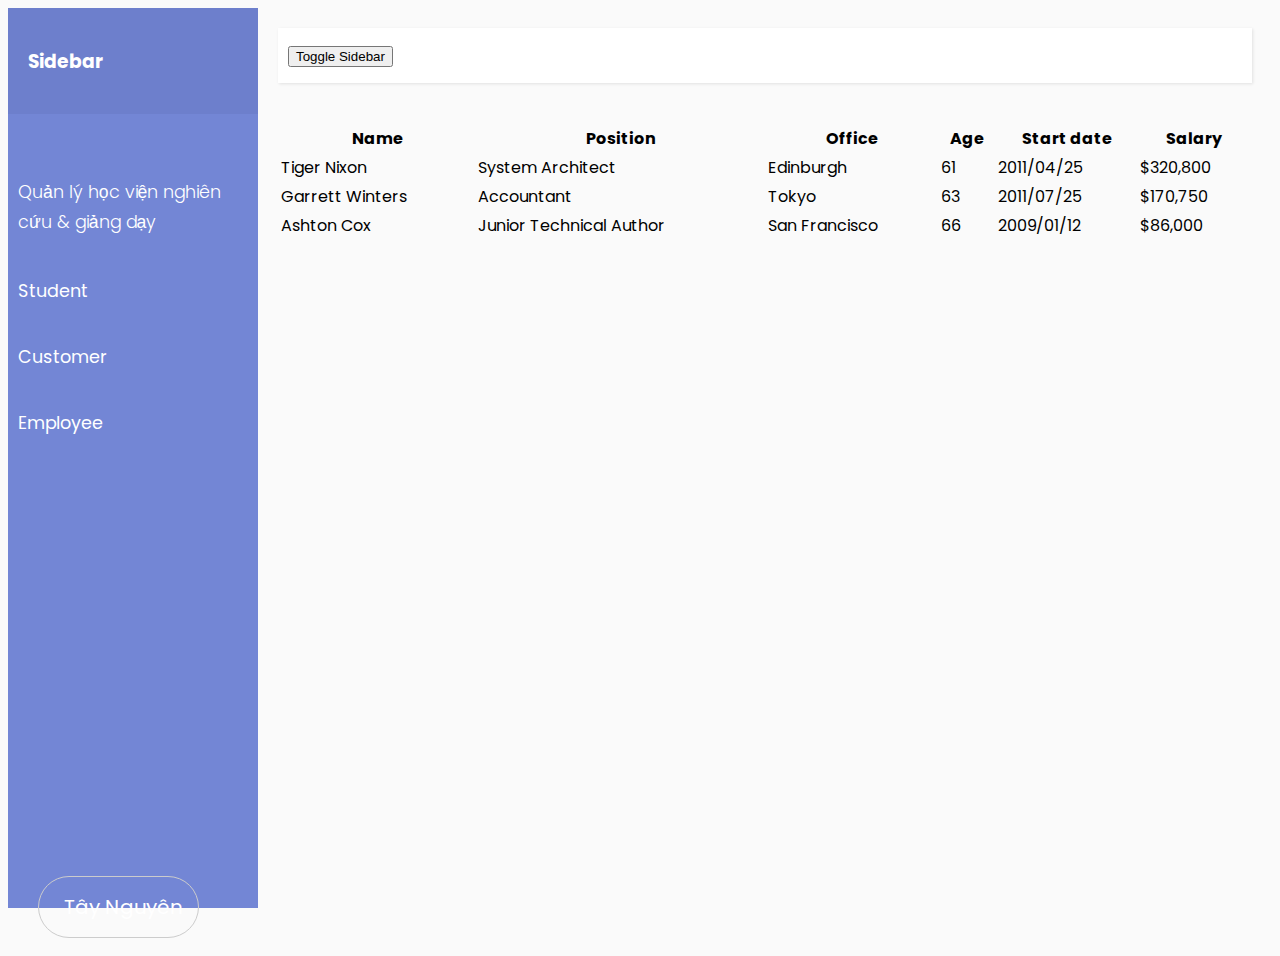
==== pages/customer.html @ c9201196 "push code" ====
<!DOCTYPE html>
<html lang="en">
    <head>
        <meta charset="UTF-8" />
        <meta name="viewport" content="width=device-width, initial-scale=1.0" />
        <title>Bài Tập ES6</title>

        <!-- Bootstrap CSS CDN -->
        <link
            rel="stylesheet"
            href="https://stackpath.bootstrapcdn.com/bootstrap/4.1.0/css/bootstrap.min.css"
            integrity="sha384-9gVQ4dYFwwWSjIDZnLEWnxCjeSWFphJiwGPXr1jddIhOegiu1FwO5qRGvFXOdJZ4"
            crossorigin="anonymous"
        />
        <!-- CDN font-awesome-->
        <link
            rel="stylesheet"
            href="https://cdnjs.cloudflare.com/ajax/libs/font-awesome/6.5.1/css/all.min.css"
            integrity="sha512-DTOQO9RWCH3ppGqcWaEA1BIZOC6xxalwEsw9c2QQeAIftl+Vegovlnee1c9QX4TctnWMn13TZye+giMm8e2LwA=="
            crossorigin="anonymous"
            referrerpolicy="no-referrer"
        />

        <!-- CSS -->
        <link rel="stylesheet" href="../style.css" />
    </head>
    <body>
        <div class="wrapper">
            <!-- Sidebar  -->
            <nav id="sidebar">
                <div class="sidebar-header">
                    <h3>Sidebar</h3>
                </div>

                <ul class="list-unstyled components">
                    <p>Quản lý học viện nghiên cứu & giảng dạy</p>

                    <li>
                        <a href="./student.html">Student</a>
                    </li>
                    <li>
                        <a href="#">Customer</a>
                    </li>
                    <li>
                        <a href="./employee.html">Employee</a>
                    </li>
                </ul>

                <div class="sidebar-btn-wrapper">
                    <a
                        href="https://github.com/taynguyen528/BaiTapES6"
                        target="_blank"
                        className="sidebar-btn"
                        rel="noopener noreferrer"
                    >
                        <i class="fa-brands fa-github"></i>
                        <span> Tây Nguyên </span>
                    </a>
                </div>
            </nav>
            <!-- Content -->
            <div id="content">
                <nav class="navbar navbar-expand-lg navbar-light bg-light">
                    <div class="container-fluid">
                        <button
                            type="button"
                            id="sidebarCollapse"
                            class="btn btn-info"
                        >
                            <i class="fas fa-align-left"></i>
                            <span>Toggle Sidebar</span>
                        </button>
                    </div>
                </nav>
                <div class="row py-5">
                    <div class="col-lg-10 mx-auto">
                        <div class="card rounded shadow border-0">
                            <div class="card-body p-5 bg-white rounded">
                                <div class="table-responsive">
                                    <table
                                        id="example"
                                        style="width: 100%"
                                        class="table table-striped table-bordered"
                                    >
                                        <thead>
                                            <tr>
                                                <th>Name</th>
                                                <th>Position</th>
                                                <th>Office</th>
                                                <th>Age</th>
                                                <th>Start date</th>
                                                <th>Salary</th>
                                            </tr>
                                        </thead>
                                        <tbody>
                                            <tr>
                                                <td>Tiger Nixon</td>
                                                <td>System Architect</td>
                                                <td>Edinburgh</td>
                                                <td>61</td>
                                                <td>2011/04/25</td>
                                                <td>$320,800</td>
                                            </tr>
                                            <tr>
                                                <td>Garrett Winters</td>
                                                <td>Accountant</td>
                                                <td>Tokyo</td>
                                                <td>63</td>
                                                <td>2011/07/25</td>
                                                <td>$170,750</td>
                                            </tr>
                                            <tr>
                                                <td>Ashton Cox</td>
                                                <td>Junior Technical Author</td>
                                                <td>San Francisco</td>
                                                <td>66</td>
                                                <td>2009/01/12</td>
                                                <td>$86,000</td>
                                            </tr>
                                        </tbody>
                                    </table>
                                </div>
                            </div>
                        </div>
                    </div>
                </div>
            </div>
        </div>

        <!-- JS -->
        <!-- jQuery CDN - Slim version (=without AJAX) -->
        <script
            src="https://code.jquery.com/jquery-3.3.1.slim.min.js"
            integrity="sha384-q8i/X+965DzO0rT7abK41JStQIAqVgRVzpbzo5smXKp4YfRvH+8abtTE1Pi6jizo"
            crossorigin="anonymous"
        ></script>
        <!-- Bootstrap JS -->
        <script
            src="https://stackpath.bootstrapcdn.com/bootstrap/4.1.0/js/bootstrap.min.js"
            integrity="sha384-uefMccjFJAIv6A+rW+L4AHf99KvxDjWSu1z9VI8SKNVmz4sk7buKt/6v9KI65qnm"
            crossorigin="anonymous"
        ></script>
        <script type="text/javascript">
            $(document).ready(function () {
                $("#sidebarCollapse").on("click", function () {
                    $("#sidebar").toggleClass("active");
                });
            });
        </script>
        <script type="module" src="main.js"></script>
    </body>
</html>
---- style.css ----
/*
    DEMO STYLE
*/

@import "https://fonts.googleapis.com/css?family=Poppins:300,400,500,600,700";
body {
    font-family: "Poppins", sans-serif;
    background: #fafafa;
}

p {
    font-family: "Poppins", sans-serif;
    font-size: 1.1em;
    font-weight: 300;
    line-height: 1.7em;
    color: #999;
}

a,
a:hover,
a:focus {
    color: inherit;
    text-decoration: none;
    transition: all 0.3s;
}

.navbar {
    padding: 15px 10px;
    background: #fff;
    border: none;
    border-radius: 0;
    margin-bottom: 40px;
    box-shadow: 1px 1px 3px rgba(0, 0, 0, 0.1);
}

.navbar-btn {
    box-shadow: none;
    outline: none !important;
    border: none;
}

.line {
    width: 100%;
    height: 1px;
    border-bottom: 1px dashed #ddd;
    margin: 40px 0;
}

/* ---------------------------------------------------
    SIDEBAR STYLE
----------------------------------------------------- */

.wrapper {
    position: relative;
    display: flex;
    width: 100%;
    align-items: stretch;
}

#sidebar {
    min-width: 250px;
    max-width: 250px;
    background: #7386d5;
    color: #fff;
    transition: all 0.3s;
    height: 100vh;
}

#sidebar.active {
    margin-left: -250px;
}

#sidebar .sidebar-header {
    padding: 20px;
    background: #6d7fcc;
}

#sidebar ul.components {
    padding: 20px 0;
}

#sidebar ul p {
    color: #fff;
    padding: 10px;
}

#sidebar ul li {
    margin: 20px 0;
}

#sidebar ul li a {
    padding: 10px;
    font-size: 1.1em;
    display: block;
}

#sidebar ul li a:hover {
    color: #7386d5;
    background: #fff;
}

#sidebar ul li.active > a,
a[aria-expanded="true"] {
    color: #fff;
    background: #6d7fcc;
}

a[data-toggle="collapse"] {
    position: relative;
}

.dropdown-toggle::after {
    display: block;
    position: absolute;
    top: 50%;
    right: 20px;
    transform: translateY(-50%);
}

ul ul a {
    font-size: 0.9em !important;
    padding-left: 30px !important;
    background: #6d7fcc;
}

ul.CTAs {
    padding: 20px;
}

ul.CTAs a {
    text-align: center;
    font-size: 0.9em !important;
    display: block;
    border-radius: 5px;
    margin-bottom: 5px;
}

a.download {
    background: #fff;
    color: #7386d5;
}

a.article,
a.article:hover {
    background: #6d7fcc !important;
    color: #fff !important;
}

.sidebar-btn-wrapper {
    position: absolute;
    padding: 15px;
    border-radius: 999px;
    border: 1px solid #ccc;
    bottom: 10px;
    margin-left: 30px;
}

.sidebar-btn {
    width: 150px;
    padding: 1px 5px;
    border-radius: 40px;
    background: rgba(255, 255, 255, 0.05);
    color: #adadad;
    text-decoration: none;
    margin: 0 auto;
    height: 35px;
    display: flex;
    align-items: center;
    justify-content: center;
    text-overflow: ellipsis;
    overflow: hidden;
}

.sidebar-btn-wrapper span {
    margin-left: 10px;
    font-size: 20px;
}

.sidebar-btn-wrapper i {
    font-size: 20px;
}

table tr th,
#tbodySinhVien tr td {
    white-space: nowrap;
}

.invalid {
    color: red;
}
/* ---------------------------------------------------
    CONTENT STYLE
----------------------------------------------------- */

#content {
    width: 100%;
    padding: 20px;
    min-height: 100vh;
    transition: all 0.3s;
}

/* ---------------------------------------------------
    MEDIAQUERIES
----------------------------------------------------- */

@media (max-width: 768px) {
    #sidebar {
        margin-left: -250px;
    }
    #sidebar.active {
        margin-left: 0;
    }
    #sidebarCollapse span {
        display: none;
    }
}
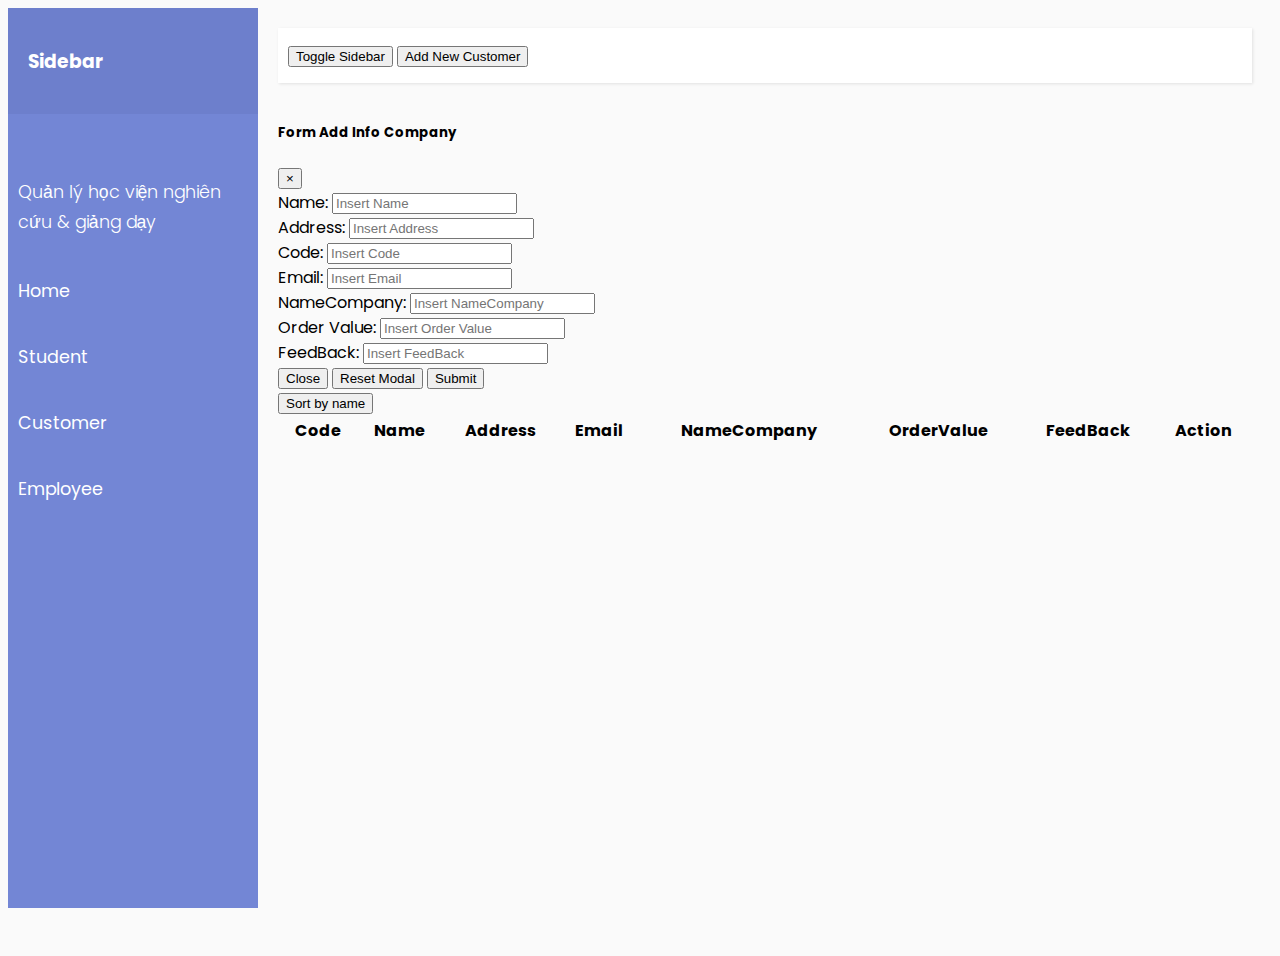
==== commit 643c36cf: "push code" ====
--- a/pages/customer.html
+++ b/pages/customer.html
@@ -1,152 +1,281 @@
 <!DOCTYPE html>
 <html lang="en">
-    <head>
-        <meta charset="UTF-8" />
-        <meta name="viewport" content="width=device-width, initial-scale=1.0" />
-        <title>Bài Tập ES6</title>
-
-        <!-- Bootstrap CSS CDN -->
-        <link
-            rel="stylesheet"
-            href="https://stackpath.bootstrapcdn.com/bootstrap/4.1.0/css/bootstrap.min.css"
-            integrity="sha384-9gVQ4dYFwwWSjIDZnLEWnxCjeSWFphJiwGPXr1jddIhOegiu1FwO5qRGvFXOdJZ4"
-            crossorigin="anonymous"
-        />
-        <!-- CDN font-awesome-->
-        <link
-            rel="stylesheet"
-            href="https://cdnjs.cloudflare.com/ajax/libs/font-awesome/6.5.1/css/all.min.css"
-            integrity="sha512-DTOQO9RWCH3ppGqcWaEA1BIZOC6xxalwEsw9c2QQeAIftl+Vegovlnee1c9QX4TctnWMn13TZye+giMm8e2LwA=="
-            crossorigin="anonymous"
-            referrerpolicy="no-referrer"
-        />
-
-        <!-- CSS -->
-        <link rel="stylesheet" href="../style.css" />
-    </head>
-    <body>
-        <div class="wrapper">
-            <!-- Sidebar  -->
-            <nav id="sidebar">
-                <div class="sidebar-header">
-                    <h3>Sidebar</h3>
+  <head>
+    <meta charset="UTF-8" />
+    <meta name="viewport" content="width=device-width, initial-scale=1.0" />
+    <title>Bài Tập ES6</title>
+
+    <!-- Bootstrap CSS CDN -->
+    <link
+      rel="stylesheet"
+      href="https://stackpath.bootstrapcdn.com/bootstrap/4.1.0/css/bootstrap.min.css"
+      integrity="sha384-9gVQ4dYFwwWSjIDZnLEWnxCjeSWFphJiwGPXr1jddIhOegiu1FwO5qRGvFXOdJZ4"
+      crossorigin="anonymous"
+    />
+    <!-- CDN font-awesome-->
+    <link
+      rel="stylesheet"
+      href="https://cdnjs.cloudflare.com/ajax/libs/font-awesome/6.5.1/css/all.min.css"
+      integrity="sha512-DTOQO9RWCH3ppGqcWaEA1BIZOC6xxalwEsw9c2QQeAIftl+Vegovlnee1c9QX4TctnWMn13TZye+giMm8e2LwA=="
+      crossorigin="anonymous"
+      referrerpolicy="no-referrer"
+    />
+
+    <!-- CSS -->
+    <link rel="stylesheet" href="../style.css" />
+  </head>
+  <body>
+    <div class="wrapper">
+      <!-- Sidebar  -->
+      <nav id="sidebar">
+        <div class="sidebar-header">
+          <h3>Sidebar</h3>
+        </div>
+
+        <ul class="list-unstyled components">
+          <p>Quản lý học viện nghiên cứu & giảng dạy</p>
+          <li>
+            <a href="../index.html">Home</a>
+          </li>
+          <li>
+            <a href="./student.html">Student</a>
+          </li>
+          <li>
+            <a href="#">Customer</a>
+          </li>
+          <li>
+            <a href="./employee.html">Employee</a>
+          </li>
+        </ul>
+      </nav>
+      <!-- Content -->
+      <div id="content">
+        <nav class="navbar navbar-expand-lg navbar-light bg-light">
+          <div class="container-fluid">
+            <button type="button" id="sidebarCollapse" class="btn btn-info">
+              <i class="fas fa-align-left"></i>
+              <span>Toggle Sidebar</span>
+            </button>
+
+            <button
+              type="button"
+              class="btn btn-primary"
+              id="btnAddNewCustomer"
+              data-toggle="modal"
+              data-target=".bd-example-modal-lg"
+            >
+              Add New Customer
+            </button>
+          </div>
+        </nav>
+
+        <div
+          class="modal fade bd-example-modal-lg"
+          tabindex="-1"
+          role="dialog"
+          aria-labelledby="myLargeModalLabel"
+          aria-hidden="true"
+        >
+          <div class="modal-dialog modal-lg">
+            <div class="modal-content">
+              <div class="modal-header">
+                <h5 class="modal-title" id="exampleModalLabel">
+                  Form Add Info Company
+                </h5>
+                <button
+                  type="button"
+                  class="close"
+                  data-dismiss="modal"
+                  aria-label="Close"
+                >
+                  <span aria-hidden="true">&times;</span>
+                </button>
+              </div>
+              <div class="modal-body">
+                <form id="formCustomer">
+                  <div class="row">
+                    <div class="col-md-6 mb-3">
+                      <label for="Name">Name: </label>
+                      <input
+                        type="text"
+                        name="name"
+                        class="form-control"
+                        id="Name"
+                        placeholder="Insert Name"
+                        value=""
+                        required
+                      />
+                      <div id="invalidName" class="invalid"></div>
+                    </div>
+
+                    <div class="col-md-6 mb-3">
+                      <label for="Address"> Address: </label>
+                      <input
+                        type="text"
+                        name="address"
+                        class="form-control"
+                        id="Address"
+                        placeholder="Insert Address"
+                        value=""
+                        required
+                      />
+                      <div id="invalidAddress" class="invalid"></div>
+                    </div>
+                    <div class="col-md-6 mb-3">
+                      <label for="Code">Code: </label>
+                      <input
+                        type="text"
+                        name="code"
+                        class="form-control"
+                        id="Code"
+                        placeholder="Insert Code"
+                        value=""
+                        required
+                      />
+                      <div id="invalidCode" class="invalid"></div>
+                    </div>
+                    <div class="col-md-6 mb-3">
+                      <label for="Email"> Email: </label>
+                      <input
+                        type="email"
+                        name="email"
+                        class="form-control"
+                        id="Email"
+                        placeholder="Insert Email"
+                        value=""
+                        required
+                      />
+                      <div id="invalidEmail" class="invalid"></div>
+                    </div>
+                    <div class="col-md-6 mb-3">
+                      <label for="NameCompany"> NameCompany: </label>
+                      <input
+                        type="text"
+                        name="nameCompany"
+                        class="form-control"
+                        id="nameCompany"
+                        placeholder="Insert NameCompany"
+                        value=""
+                        required
+                      />
+                      <div id="invalidNameCompany" class="invalid"></div>
+                    </div>
+                    <div class="col-md-6 mb-3">
+                      <label for="Order Value"> Order Value: </label>
+                      <input
+                        type="number"
+                        name="orderValue"
+                        class="form-control"
+                        id="orderValue"
+                        placeholder="Insert Order Value"
+                        value=""
+                        required
+                      />
+                      <div id="invalidOrderValue" class="invalid"></div>
+                    </div>
+
+                    <div class="col-md-6 mb-3">
+                      <label for="FeedBack"> FeedBack: </label>
+                      <input
+                        type="text"
+                        name="feedBack"
+                        class="form-control"
+                        id="feedBack"
+                        placeholder="Insert FeedBack"
+                        value=""
+                        required
+                      />
+                      <div id="invalidFeedBack" class="invalid"></div>
+                    </div>
+                  </div>
+                </form>
+              </div>
+              <div class="modal-footer">
+                <button
+                  type="button"
+                  class="btn btn-secondary"
+                  data-dismiss="modal"
+                >
+                  Close
+                </button>
+                <button type="button" class="btn btn-dark" id="btn-reset-modal">
+                  Reset Modal
+                </button>
+                <button
+                  type="button"
+                  class="btn btn-primary"
+                  id="btnSubmitCustomer"
+                >
+                  Submit
+                </button>
+                <button
+                  type="button"
+                  class="btn btn-info"
+                  id="btnUpdateCustomer"
+                  style="display: none"
+                >
+                  Update
+                </button>
+              </div>
+            </div>
+          </div>
+        </div>
+
+        <div class="row py-5">
+          <div class="col-lg-10 mx-auto">
+            <div class="card rounded shadow border-0">
+              <div class="card-body p-5 bg-white rounded">
+                <div class="table-responsive">
+                  <button class="btn btn-dark mb-3" id="btn-sort">
+                    Sort by name
+                  </button>
+                  <table
+                    id="example"
+                    style="width: 100%"
+                    class="table table-striped table-bordered"
+                  >
+                    <thead class="text-center">
+                      <tr>
+                        <th>Code</th>
+                        <th>Name</th>
+                        <th>Address</th>
+                        <th>Email</th>
+                        <th>NameCompany</th>
+                        <th>OrderValue</th>
+                        <th>FeedBack</th>
+                        <th>Action</th>
+                      </tr>
+                    </thead>
+                    <tbody class="text-center" id="tbodyCustomer"></tbody>
+                  </table>
                 </div>
-
-                <ul class="list-unstyled components">
-                    <p>Quản lý học viện nghiên cứu & giảng dạy</p>
-
-                    <li>
-                        <a href="./student.html">Student</a>
-                    </li>
-                    <li>
-                        <a href="#">Customer</a>
-                    </li>
-                    <li>
-                        <a href="./employee.html">Employee</a>
-                    </li>
-                </ul>
-
-                <div class="sidebar-btn-wrapper">
-                    <a
-                        href="https://github.com/taynguyen528/BaiTapES6"
-                        target="_blank"
-                        className="sidebar-btn"
-                        rel="noopener noreferrer"
-                    >
-                        <i class="fa-brands fa-github"></i>
-                        <span> Tây Nguyên </span>
-                    </a>
-                </div>
-            </nav>
-            <!-- Content -->
-            <div id="content">
-                <nav class="navbar navbar-expand-lg navbar-light bg-light">
-                    <div class="container-fluid">
-                        <button
-                            type="button"
-                            id="sidebarCollapse"
-                            class="btn btn-info"
-                        >
-                            <i class="fas fa-align-left"></i>
-                            <span>Toggle Sidebar</span>
-                        </button>
-                    </div>
-                </nav>
-                <div class="row py-5">
-                    <div class="col-lg-10 mx-auto">
-                        <div class="card rounded shadow border-0">
-                            <div class="card-body p-5 bg-white rounded">
-                                <div class="table-responsive">
-                                    <table
-                                        id="example"
-                                        style="width: 100%"
-                                        class="table table-striped table-bordered"
-                                    >
-                                        <thead>
-                                            <tr>
-                                                <th>Name</th>
-                                                <th>Position</th>
-                                                <th>Office</th>
-                                                <th>Age</th>
-                                                <th>Start date</th>
-                                                <th>Salary</th>
-                                            </tr>
-                                        </thead>
-                                        <tbody>
-                                            <tr>
-                                                <td>Tiger Nixon</td>
-                                                <td>System Architect</td>
-                                                <td>Edinburgh</td>
-                                                <td>61</td>
-                                                <td>2011/04/25</td>
-                                                <td>$320,800</td>
-                                            </tr>
-                                            <tr>
-                                                <td>Garrett Winters</td>
-                                                <td>Accountant</td>
-                                                <td>Tokyo</td>
-                                                <td>63</td>
-                                                <td>2011/07/25</td>
-                                                <td>$170,750</td>
-                                            </tr>
-                                            <tr>
-                                                <td>Ashton Cox</td>
-                                                <td>Junior Technical Author</td>
-                                                <td>San Francisco</td>
-                                                <td>66</td>
-                                                <td>2009/01/12</td>
-                                                <td>$86,000</td>
-                                            </tr>
-                                        </tbody>
-                                    </table>
-                                </div>
-                            </div>
-                        </div>
-                    </div>
-                </div>
+              </div>
             </div>
+          </div>
         </div>
-
-        <!-- JS -->
-        <!-- jQuery CDN - Slim version (=without AJAX) -->
-        <script
-            src="https://code.jquery.com/jquery-3.3.1.slim.min.js"
-            integrity="sha384-q8i/X+965DzO0rT7abK41JStQIAqVgRVzpbzo5smXKp4YfRvH+8abtTE1Pi6jizo"
-            crossorigin="anonymous"
-        ></script>
-        <!-- Bootstrap JS -->
-        <script
-            src="https://stackpath.bootstrapcdn.com/bootstrap/4.1.0/js/bootstrap.min.js"
-            integrity="sha384-uefMccjFJAIv6A+rW+L4AHf99KvxDjWSu1z9VI8SKNVmz4sk7buKt/6v9KI65qnm"
-            crossorigin="anonymous"
-        ></script>
-        <script type="text/javascript">
-            $(document).ready(function () {
-                $("#sidebarCollapse").on("click", function () {
-                    $("#sidebar").toggleClass("active");
-                });
-            });
-        </script>
-        <script type="module" src="main.js"></script>
-    </body>
+      </div>
+    </div>
+
+    <!-- JS -->
+    <!-- jQuery CDN - Slim version (=without AJAX) -->
+    <script
+      src="https://code.jquery.com/jquery-3.3.1.slim.min.js"
+      integrity="sha384-q8i/X+965DzO0rT7abK41JStQIAqVgRVzpbzo5smXKp4YfRvH+8abtTE1Pi6jizo"
+      crossorigin="anonymous"
+    ></script>
+    <!-- Bootstrap JS -->
+    <script
+      src="https://stackpath.bootstrapcdn.com/bootstrap/4.1.0/js/bootstrap.min.js"
+      integrity="sha384-uefMccjFJAIv6A+rW+L4AHf99KvxDjWSu1z9VI8SKNVmz4sk7buKt/6v9KI65qnm"
+      crossorigin="anonymous"
+    ></script>
+    <script type="text/javascript">
+      $(document).ready(function () {
+        $("#sidebarCollapse").on("click", function () {
+          $("#sidebar").toggleClass("active");
+        });
+      });
+    </script>
+    <script type="module" src="../Controller/customerController.js"></script>
+  </body>
 </html>
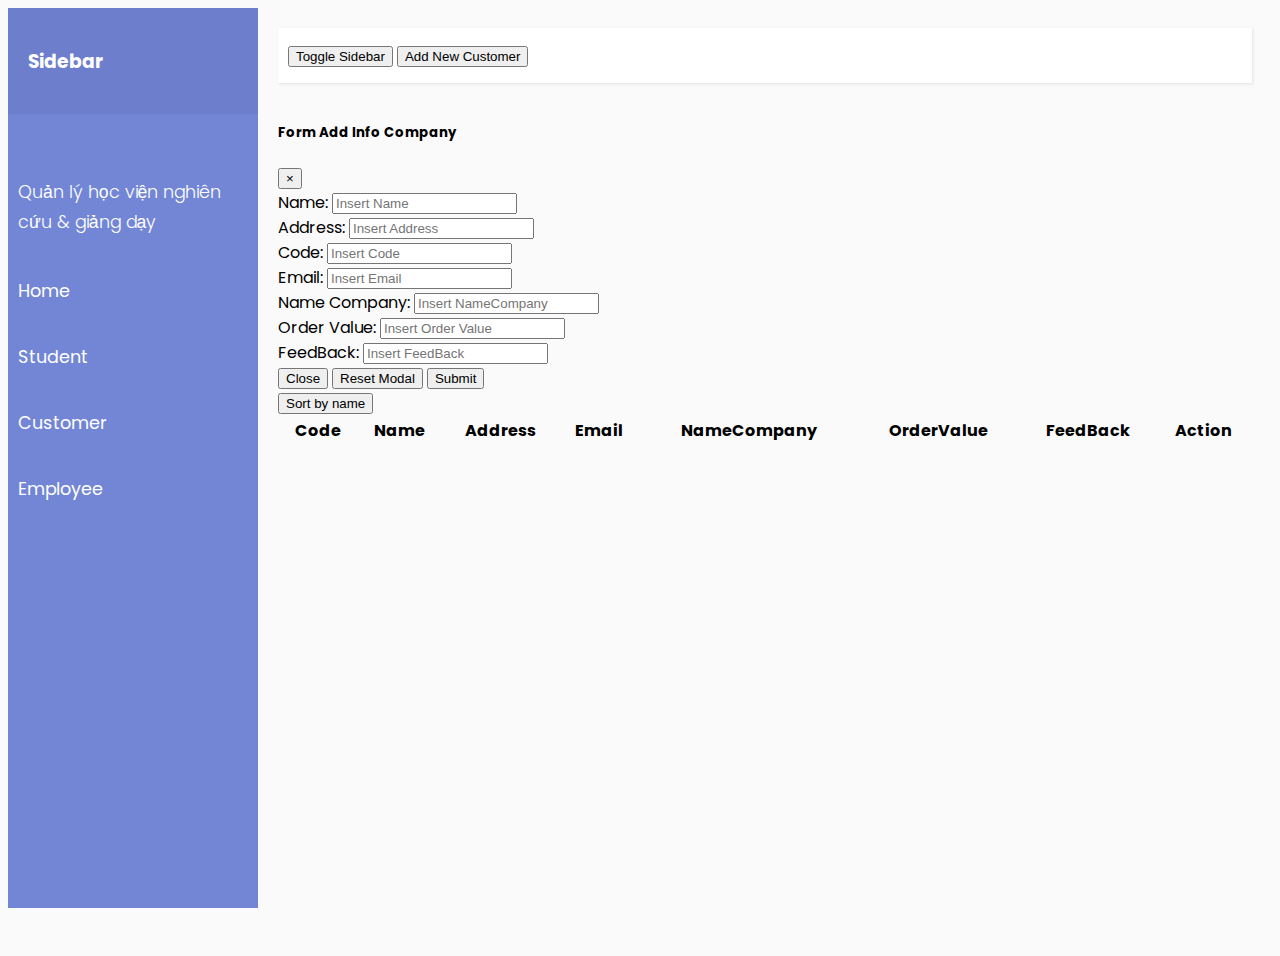
==== commit 6f3d6498: "push code" ====
--- a/pages/customer.html
+++ b/pages/customer.html
@@ -148,7 +148,7 @@
                       <div id="invalidEmail" class="invalid"></div>
                     </div>
                     <div class="col-md-6 mb-3">
-                      <label for="NameCompany"> NameCompany: </label>
+                      <label for="NameCompany"> Name Company: </label>
                       <input
                         type="text"
                         name="nameCompany"
